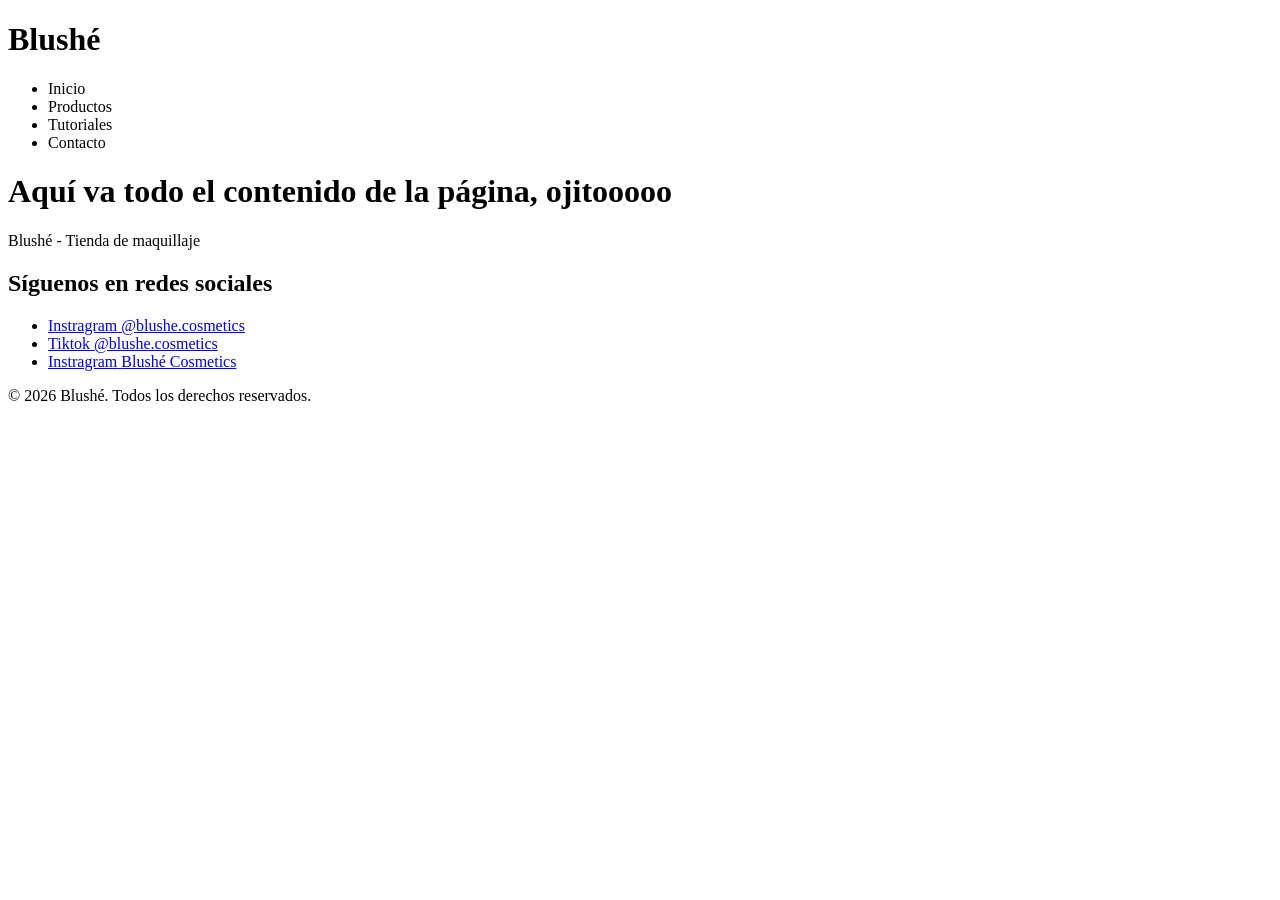
==== index.html @ a959ec79 "header y footer para las 4 páginas" ====
<!DOCTYPE html>
<html lang="es">
    
    <head>
        <meta charset="UTF-8">
        <meta name="viewport" content="width=device-width, initial-scale=1.0">
        <title>Blushé</title>
        <link rel="stylesheet" href="css/estilos.css">
    </head>
    <body>
        <header>
            <h1>Blushé</h1>

            <nav>
                <ul>
                    <li><a href="index.html"></a>Inicio</li>
                    <li><a href="productos.html"></a>Productos</li>
                    <li><a href="tutoriales.html"></a>Tutoriales</li>
                    <li><a href="contacto.html"></a>Contacto</li>
                </ul>
            </nav>
        </header>

        <main>
            <h1>Aquí va todo el contenido de la página, ojitooooo</h1>
        </main>

        <footer>
            <p>Blushé - Tienda de maquillaje</p>

            <nav>
                <h2>Síguenos en redes sociales</h2>

                <ul>
                    <li>
                        <a href="#" aria-label="Instagram de Blushé">
                            <span>Instragram</span>
                            <span>@blushe.cosmetics</span>
                        </a>
                    </li>

                    <li>
                        <a href="#" aria-label="Tiktok de Blushé">
                            <span>Tiktok</span>
                            <span>@blushe.cosmetics</span>
                        </a>
                    </li>

                    <li>
                        <a href="#" aria-label="Facebook de Blushé">
                            <span>Instragram</span>
                            <span>Blushé Cosmetics</span>
                        </a>
                    </li>

                </ul>
            </nav>

            <p>&copy; 2026 Blushé. Todos los derechos reservados.</p>
        </footer>
    </body>
</html>
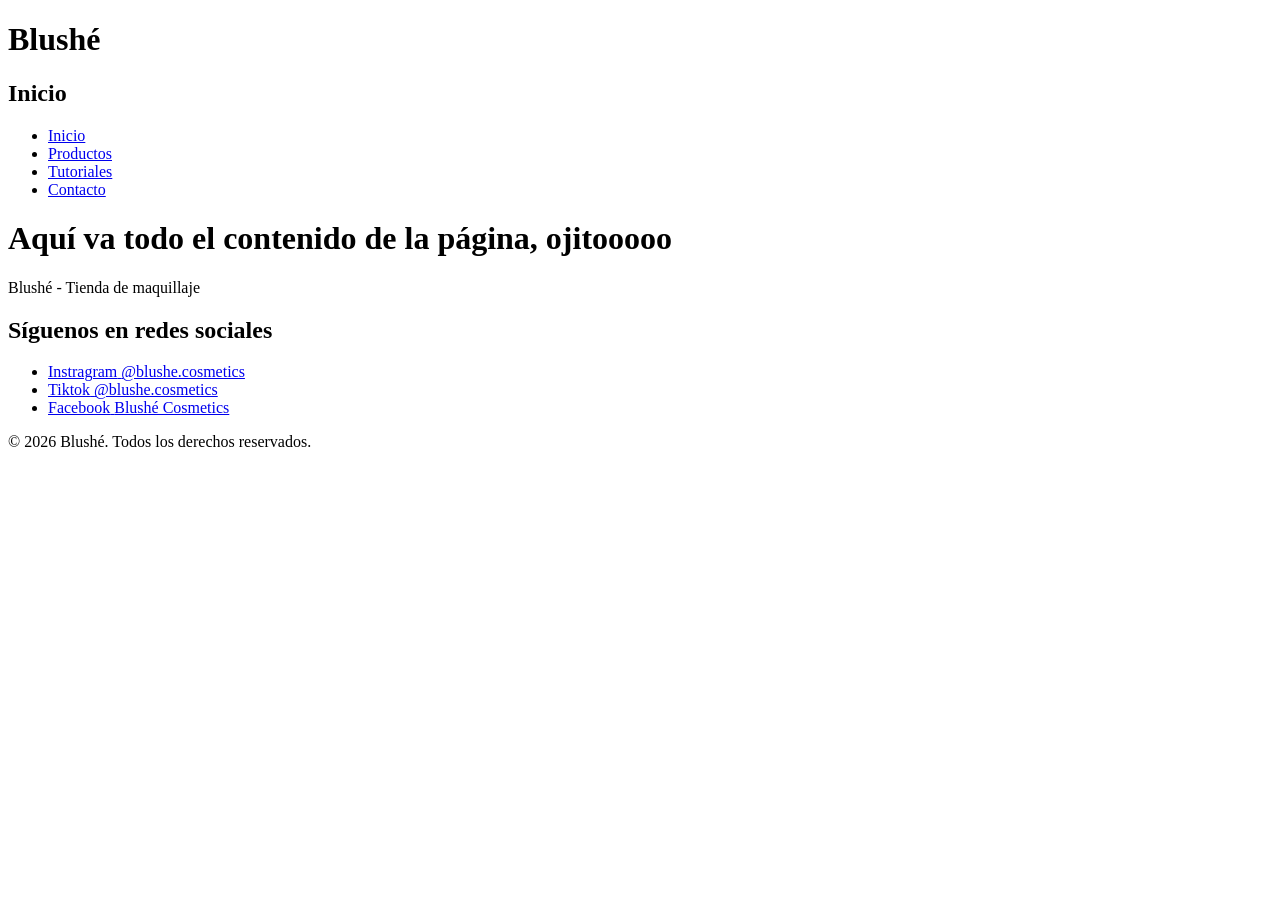
==== commit 9c1ed8a0: "Correcion navegación entre páginas" ====
--- a/index.html
+++ b/index.html
@@ -10,13 +10,14 @@
     <body>
         <header>
             <h1>Blushé</h1>
+            <h2>Inicio</h2>
 
-            <nav>
+            <nav aria-label="Navegación Principal">
                 <ul>
-                    <li><a href="index.html"></a>Inicio</li>
-                    <li><a href="productos.html"></a>Productos</li>
-                    <li><a href="tutoriales.html"></a>Tutoriales</li>
-                    <li><a href="contacto.html"></a>Contacto</li>
+                    <li><a href="index.html">Inicio</a></li>
+                    <li><a href="productos.html">Productos</a></li>
+                    <li><a href="tutoriales.html">Tutoriales</a></li>
+                    <li><a href="contacto.html">Contacto</a></li>
                 </ul>
             </nav>
         </header>
@@ -48,7 +49,7 @@
 
                     <li>
                         <a href="#" aria-label="Facebook de Blushé">
-                            <span>Instragram</span>
+                            <span>Facebook</span>
                             <span>Blushé Cosmetics</span>
                         </a>
                     </li>
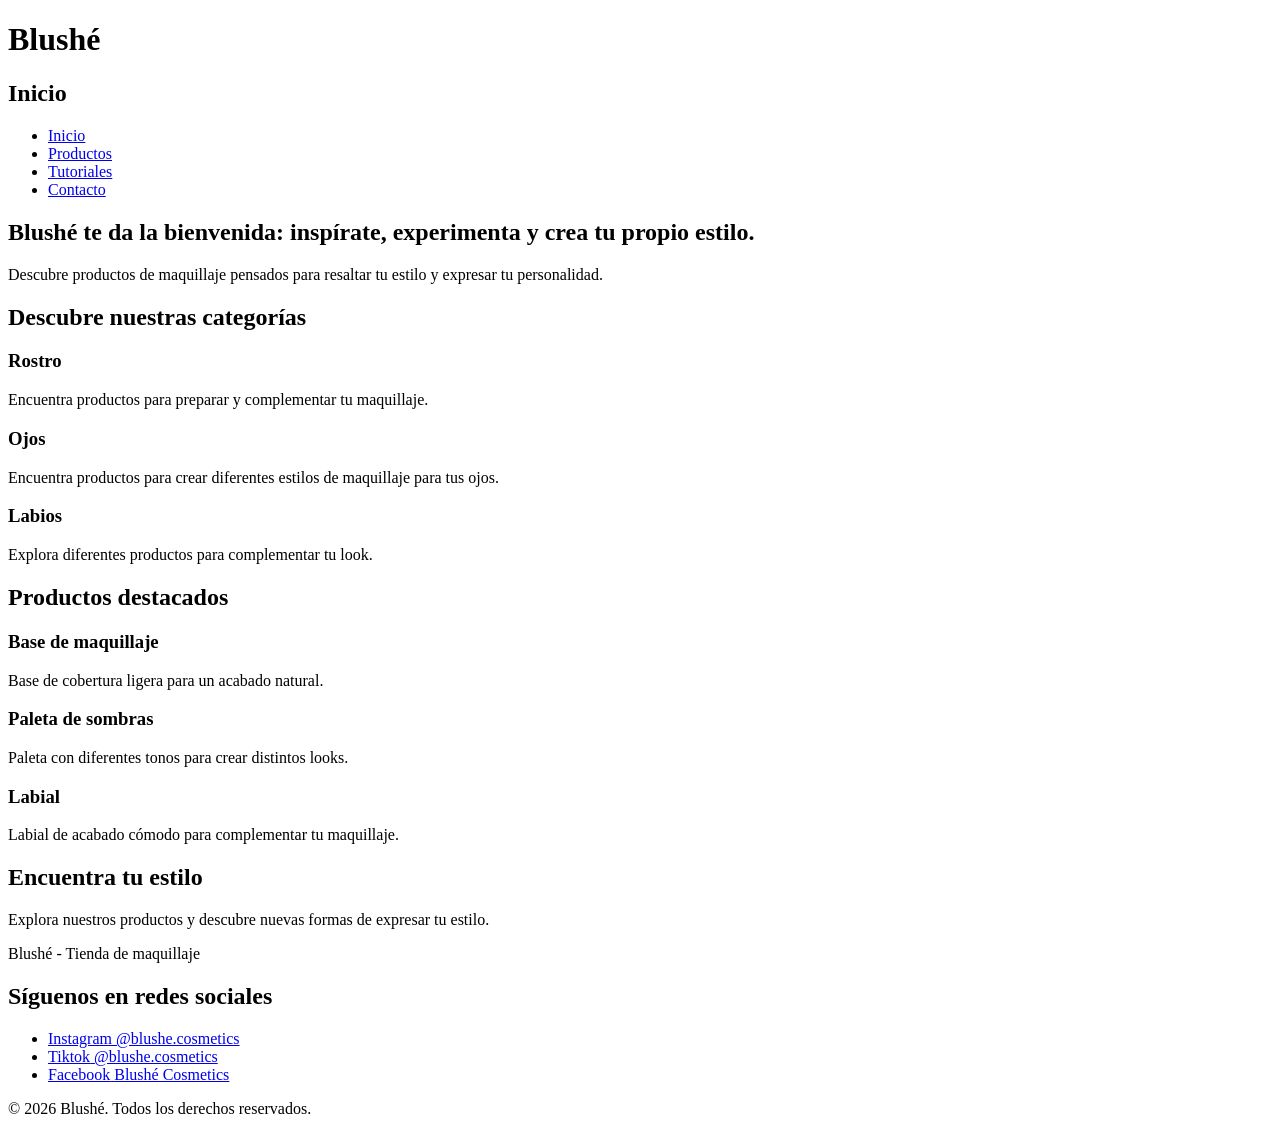
==== commit 996672c7: "Estructura de pagina de inicio" ====
--- a/index.html
+++ b/index.html
@@ -23,19 +23,82 @@
         </header>
 
         <main>
-            <h1>Aquí va todo el contenido de la página, ojitooooo</h1>
+            <section>
+            <h2>Blushé te da la bienvenida: inspírate, experimenta y crea tu propio estilo.</h2>
+
+            <p>
+                Descubre productos de maquillaje pensados para resaltar tu estilo y expresar tu personalidad.
+            </p>
+            </section>
+
+            <section>
+                <h2>Descubre nuestras categorías</h2>
+
+                <article>
+                    <h3>Rostro</h3>
+                    <p>
+                        Encuentra productos para preparar y complementar tu maquillaje.
+                    </p>
+                </article>
+
+                <article>
+                    <h3>Ojos</h3>
+                    <p>
+                        Encuentra productos para crear diferentes estilos de maquillaje para tus ojos.
+                    </p>
+                </article>
+                <article>
+                    <h3>Labios</h3>
+                    <p>
+                        Explora diferentes productos para complementar tu look.
+                    </p>
+                </article>
+            </section>
+
+            <section>
+                <h2>Productos destacados</h2>
+
+                <article>
+                    <h3>Base de maquillaje</h3>
+                    <p>
+                        Base de cobertura ligera para un acabado natural.
+                    </p>
+                </article>
+
+                <article>
+                    <h3>Paleta de sombras</h3>
+                    <p>
+                        Paleta con diferentes tonos para crear distintos looks.
+                    </p>
+                </article>
+
+                <article>
+                    <h3>Labial</h3>
+                    <p>
+                        Labial de acabado cómodo para complementar tu maquillaje.
+                    </p>
+                </article>
+            </section>
+
+            <section>
+                <h2>Encuentra tu estilo</h2>
+
+                <p>
+                    Explora nuestros productos y descubre nuevas formas de expresar tu estilo.
+                </p>
+            </section>
         </main>
 
         <footer>
             <p>Blushé - Tienda de maquillaje</p>
 
-            <nav>
+            <nav aria-label="Redes sociales">
                 <h2>Síguenos en redes sociales</h2>
 
                 <ul>
                     <li>
                         <a href="#" aria-label="Instagram de Blushé">
-                            <span>Instragram</span>
+                            <span>Instagram</span>
                             <span>@blushe.cosmetics</span>
                         </a>
                     </li>
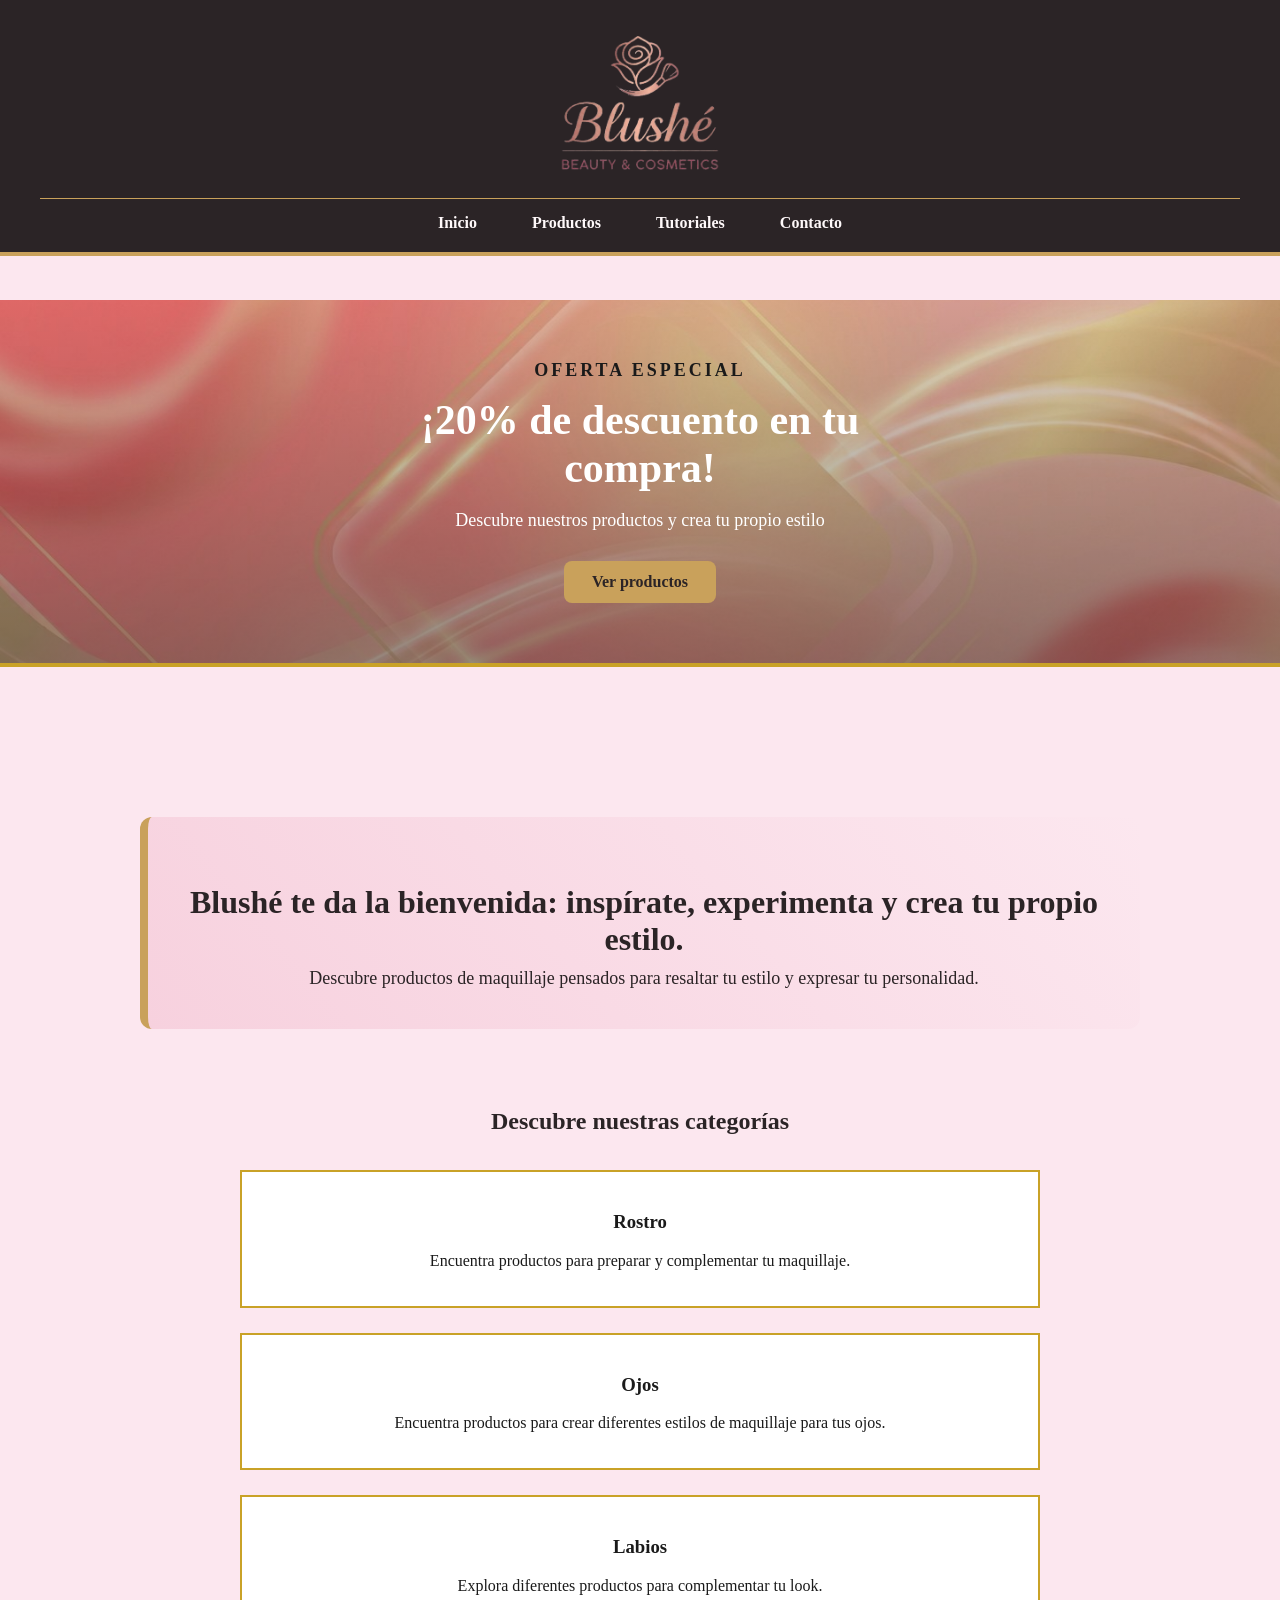
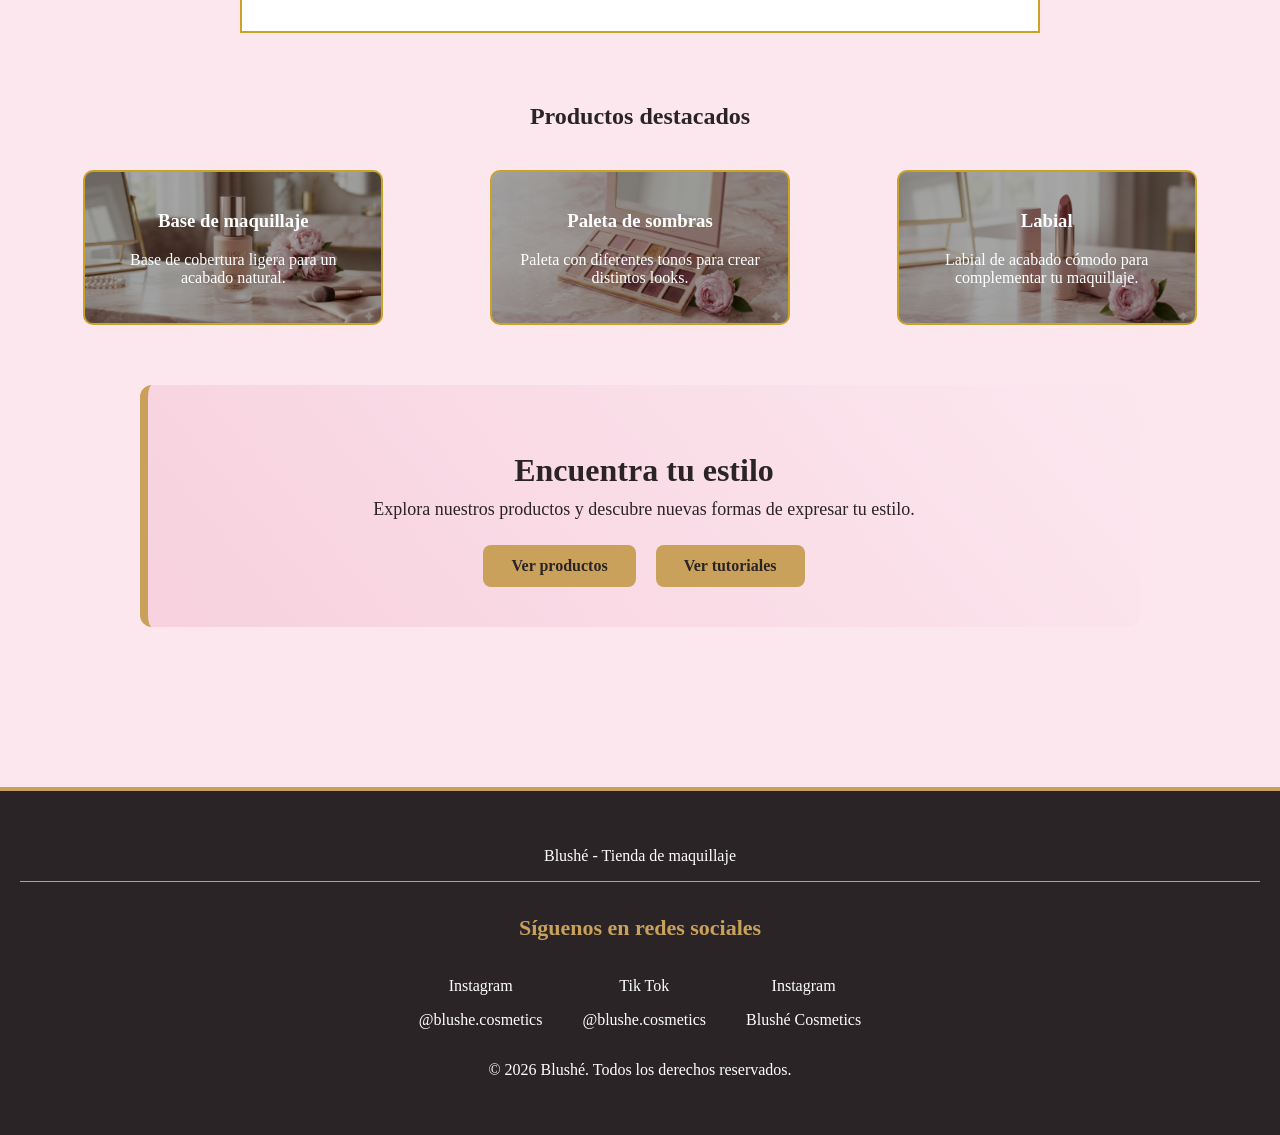
==== commit 6427ed97: "Creación del archivo css para la página de inicio" ====
--- a/index.html
+++ b/index.html
@@ -5,12 +5,11 @@
         <meta charset="UTF-8">
         <meta name="viewport" content="width=device-width, initial-scale=1.0">
         <title>Blushé</title>
-        <link rel="stylesheet" href="css/estilos.css">
+        <link rel="stylesheet" href="css/inicio.css">
     </head>
     <body>
         <header>
-            <h1>Blushé</h1>
-            <h2>Inicio</h2>
+                <img src="img/logo.png" alt="Logo Blushe" class="logo-blushe">
 
             <nav aria-label="Navegación Principal">
                 <ul>
@@ -22,8 +21,19 @@
             </nav>
         </header>
 
+        <section class="banner-oferta">
+            <div class="banner-texto">
+            <span>OFERTA ESPECIAL</span>
+            <h2>¡20% de descuento en tu compra!</h2>
+            <p>Descubre nuestros productos y crea tu propio estilo</p>
+            <div class="botones-estilo">
+            <a href="productos.html" class="btn-estilo">Ver productos</a>
+            </div>
+            </div>
+        </section>
+
         <main>
-            <section>
+            <section class="seccion-destacada">
             <h2>Blushé te da la bienvenida: inspírate, experimenta y crea tu propio estilo.</h2>
 
             <p>
@@ -31,48 +41,64 @@
             </p>
             </section>
 
-            <section>
+            <section class="categorias">
                 <h2>Descubre nuestras categorías</h2>
 
                 <article>
+                    <a href="productos.html#rostro">
+                        <div class="categoria-texto">
                     <h3>Rostro</h3>
                     <p>
                         Encuentra productos para preparar y complementar tu maquillaje.
                     </p>
+                    </div>
+                    <img src="img/Rostro.png" alt="Maquillaje para el rostro">
+                    </a>
                 </article>
 
                 <article>
+                    <a href="productos.html#ojos">
+                        <div class="categoria-texto">
                     <h3>Ojos</h3>
                     <p>
                         Encuentra productos para crear diferentes estilos de maquillaje para tus ojos.
                     </p>
+                    </div>
+                    <img src="img/Ojos.png" alt="Maquillaje para los ojos">
+                    </a>
                 </article>
+
                 <article>
+                    <a href="productos.html#labios">
+                        <div class="categoria-texto">
                     <h3>Labios</h3>
                     <p>
                         Explora diferentes productos para complementar tu look.
                     </p>
+                    </div>
+                    <img src="img/Labios.png" alt="Maquillaje para labios">
+                    </a>
                 </article>
             </section>
 
-            <section>
-                <h2>Productos destacados</h2>
+            <section class="productos-destacados">
+                <h2 class="titulo-productos">Productos destacados</h2>
 
-                <article>
+                <article class="fondo-base">
                     <h3>Base de maquillaje</h3>
                     <p>
                         Base de cobertura ligera para un acabado natural.
                     </p>
                 </article>
 
-                <article>
+                <article class="fondo-paleta">
                     <h3>Paleta de sombras</h3>
                     <p>
                         Paleta con diferentes tonos para crear distintos looks.
                     </p>
                 </article>
 
-                <article>
+                <article class="fondo-labial">
                     <h3>Labial</h3>
                     <p>
                         Labial de acabado cómodo para complementar tu maquillaje.
@@ -80,41 +106,41 @@
                 </article>
             </section>
 
-            <section>
+            <section class="seccion-destacada">
                 <h2>Encuentra tu estilo</h2>
 
                 <p>
                     Explora nuestros productos y descubre nuevas formas de expresar tu estilo.
                 </p>
+
+                <div class="botones-estilo">
+                    <a href="productos.html" class="btn-estilo">Ver productos</a>
+                    <a href="tutoriales.html" class="btn-estilo">Ver tutoriales</a>
+
+                </div>
             </section>
         </main>
 
-        <footer>
+        <footer class="footer">
             <p>Blushé - Tienda de maquillaje</p>
 
             <nav aria-label="Redes sociales">
                 <h2>Síguenos en redes sociales</h2>
 
                 <ul>
-                    <li>
-                        <a href="#" aria-label="Instagram de Blushé">
-                            <span>Instagram</span>
-                            <span>@blushe.cosmetics</span>
-                        </a>
+                    <li>                        
+                            <p>Instagram</p>
+                            <p>@blushe.cosmetics</p>
                     </li>
 
-                    <li>
-                        <a href="#" aria-label="Tiktok de Blushé">
-                            <span>Tiktok</span>
-                            <span>@blushe.cosmetics</span>
-                        </a>
+                    <li>                        
+                            <p>Tik Tok</p>
+                            <p>@blushe.cosmetics</p>
                     </li>
 
-                    <li>
-                        <a href="#" aria-label="Facebook de Blushé">
-                            <span>Facebook</span>
-                            <span>Blushé Cosmetics</span>
-                        </a>
+                    <li>                        
+                            <p>Instagram</p>
+                            <p>Blushé Cosmetics</p>
                     </li>
 
                 </ul>
--- a/css/inicio.css
+++ b/css/inicio.css
@@ -0,0 +1,363 @@
+/*Estilos generales*/
+
+* {
+    box-sizing: border-box;
+}
+
+body {
+    margin: 0;
+    background-color: #fce7ef;
+    color: #2b2426;
+    font-family: Monserr;
+}
+
+main{
+    padding: 40px;
+}
+
+section{
+    margin-bottom: 50px;
+}
+
+/* Encabezado */
+
+header{
+    background-color: #2b2426;
+    padding: 20px 40px;
+    text-align: center;
+    position: fixed;
+    top: 0;
+    left: 0;
+    width: 100%;
+    z-index: 1000;
+    border-bottom: 4px solid #c9a15b;
+}
+
+.logo-blushe{
+    width: 300px;
+    height: auto;
+    margin-bottom: 10px;
+}
+
+header h1{
+    margin: 0px 0 15px;
+    color: #c9a227;
+    font-size: 40px;
+}
+
+nav ul{
+    margin: 0;
+    padding: 0;
+    list-style: none;
+    display: flex;
+    justify-content: center;
+    gap: 25px;
+}
+
+nav{
+    border-top: 1px solid #c9a15b;
+    padding-top: 15px;
+}
+
+nav ul li a {
+    color: #FFF9FA;
+    text-decoration: none;
+    font-weight: bold;
+    padding: 8px 15px;
+    transition: color .3s ease, background-color .3s ease;
+}
+
+nav ul li a:hover {
+    background-color: #E8B8C7; 
+    color: #2B2426;
+    border-radius: 6px;
+}
+
+/*Banner de oferta*/
+
+.banner-oferta{
+    position: relative;
+    min-height: 100px;
+    margin-top: 300px;
+    padding: 60px 120px;
+    display: flex;
+    justify-content: center;
+    text-align: center;
+    align-items: center;
+    overflow: hidden;
+    background-image: linear-gradient(rgba(64, 64, 64, 0.165), rgba(62, 62, 62, 0.55)), url("../img/descuento.jpeg");
+    background-size: cover;
+    background-position: center;
+    color: #ffffff;
+    border-bottom: 4px solid #c9a227;
+    animation-name: bajar;
+    animation-duration: 1s;
+}
+
+@keyframes bajar{
+    from{
+        transform: translateY(-300px);
+    }
+    to{
+        transform: translateY(0);
+    }
+}
+
+/*Texto del banner*/
+
+.banner-texto{
+    max-width: 600px;
+}
+
+.banner-texto span{
+    color: #1A1A1A;
+    font-weight: bold;
+    font-size: 18px;
+    letter-spacing: 3px;
+}
+
+.banner-texto h2{
+    font-size: 42px;
+    margin: 15px 0;
+}
+
+.banner-texto p{
+    font-size: 18px;
+    margin-bottom: 30px;
+}
+
+
+
+/* Imagen */
+
+.banner-imagen {
+    width: 40%;
+    display: flex;
+    justify-content: center;
+    align-items: center;
+}
+
+.banner-imagen img {
+    width: 280px;
+    max-width: 100%;
+    transition: transform 0.5s ease;
+}
+
+.banner-oferta:hover .banner-imagen img {
+    transform: scale(1.08);
+}
+
+/*Categorias*/
+
+.categorias {
+    text-align: center;
+    display: grid;
+    grid-template-columns: 1fr;
+    gap: 25px;
+}
+
+.categorias h2 {
+    margin-bottom: 10px;
+}
+
+.categorias article {
+    max-width: 800px;
+    width: 100%;
+    margin: auto;
+}
+
+.categorias article a {
+    position: relative;
+    display: flex;
+    justify-content: center;
+    align-items:center;
+    background-color: #ffffff;
+    color: #1A1A1A;
+    text-decoration: none;
+    padding: 20px;
+    border: 2px solid #c9a227;
+}
+
+.categorias article img{
+    position: absolute;
+    width: 200px;
+    height: 130px;
+    right: 20px;
+    opacity: 0;
+    transform: translateX(30px);
+    transition: opacity 1s ease, transform 1s ease;
+}
+
+.categorias article:hover img {
+    opacity: 1;
+    transform: translateX(0);
+}
+
+.categoria-texto{
+    width: 100%;
+    text-align: center;
+    transition: transform 1s ease;
+}
+
+.categorias article:hover .categoria-texto{
+    transform: translateX(-100px);
+}
+
+/*Productos destacados*/
+
+.productos-destacados article {
+    background-size: cover;
+    background-position: center;
+    background-repeat: no-repeat;
+    background-color: #ffffff;
+    border: 2px solid #c9a227;
+    padding: 20px;
+    margin: auto;
+    max-width: 300px;
+    border-radius: 10px;
+    text-align: center;
+    color: #ffffff;
+    position: relative;
+    overflow: hidden;
+    transition: transform 1s ease;
+}
+
+.productos-destacados article:hover{
+    transform: scale(1.03);
+}
+
+.productos-destacados{
+    display: grid;
+    grid-template-columns: repeat(3, 1fr);
+    gap: 20px;
+    text-align: center;
+    margin-top: 40px;
+}
+
+@media (min-width: 500px){
+    .productos-destacados {
+        grid-template-columns: repeat(3, 1fr);
+    }
+}
+
+.titulo-productos{
+    grid-column: 1 / -1;
+    text-align: center;
+    margin-bottom: 20px;
+}
+
+/*Fondo productos*/
+
+.fondo-base {
+    background-image: url("../img/base.jpg");
+}
+
+.fondo-paleta {
+    background-image: url("../img/sombras.jpg");
+}
+
+.fondo-labial {
+    background-image: url("../img/labial.jpg");
+}
+
+.productos-destacados article::before {
+    content: "";
+    position: absolute;
+    inset: 0;
+    background: rgba(0,0,0,0.35);
+}
+
+.productos-destacados article * {
+    position: relative;
+    z-index: 2;
+}
+
+/*secciones destacadas*/
+
+.seccion-destacada {
+    background: linear-gradient(50deg, #F7D1DE, #FCE7EF);
+    border-left: 8px solid #C9A15B;
+    padding: 40px 30px;
+    margin: 60px auto;
+    max-width: 1000px;
+    border-radius: 12px;
+    text-align: center;
+    animation: aparecer 1s ease;
+}
+
+.seccion-destacada h2 {
+    color: #2B2426;
+    font-size: 32px;
+    margin-bottom: 10px;
+    font-weight: bold;
+}
+
+.seccion-destacada p {
+    color: #2B2426;
+    font-size: 18px;
+    max-width: 700px;
+    margin: 0 auto;
+}
+
+/*footer*/
+
+.footer{
+    background-color: #2B2426;
+    color: #ffffff;
+    text-align: center;
+    padding: 40px 20px;
+    margin-top: 60px;
+    border-top: 4px solid #c9a15b;
+}
+
+.footer h2 {
+    color: #c9a15b;
+    margin-bottom: 20px;
+    font-size: 22px;
+}
+
+.footer ul {
+    list-style: none;
+    padding: 0;
+    margin: 0;
+    display: flex;
+    justify-content: center;
+    gap: 40px;
+}
+
+.footer li {
+    text-align: center;
+}
+
+.footer a {
+    text-decoration: none;
+    color: #ffffff;
+    font-weight: bold;
+    display: flex;
+    flex-direction: column;
+    gap: 5px;
+}
+
+/*Botones*/
+
+.botones-estilo {
+    margin-top: 25px;
+    display: flex;
+    gap: 20px;
+    justify-content: center;
+}
+
+.btn-estilo {
+    background-color: #C9A15B; 
+    color: #2B2426; 
+    padding: 12px 28px;
+    border-radius: 8px;
+    text-decoration: none;
+    font-weight: bold;
+    transition: background-color .3s ease, transform .2s ease;
+}
+
+.btn-estilo:hover {
+    background-color: #E8B8C7; 
+    transform: scale(1.05);
+}
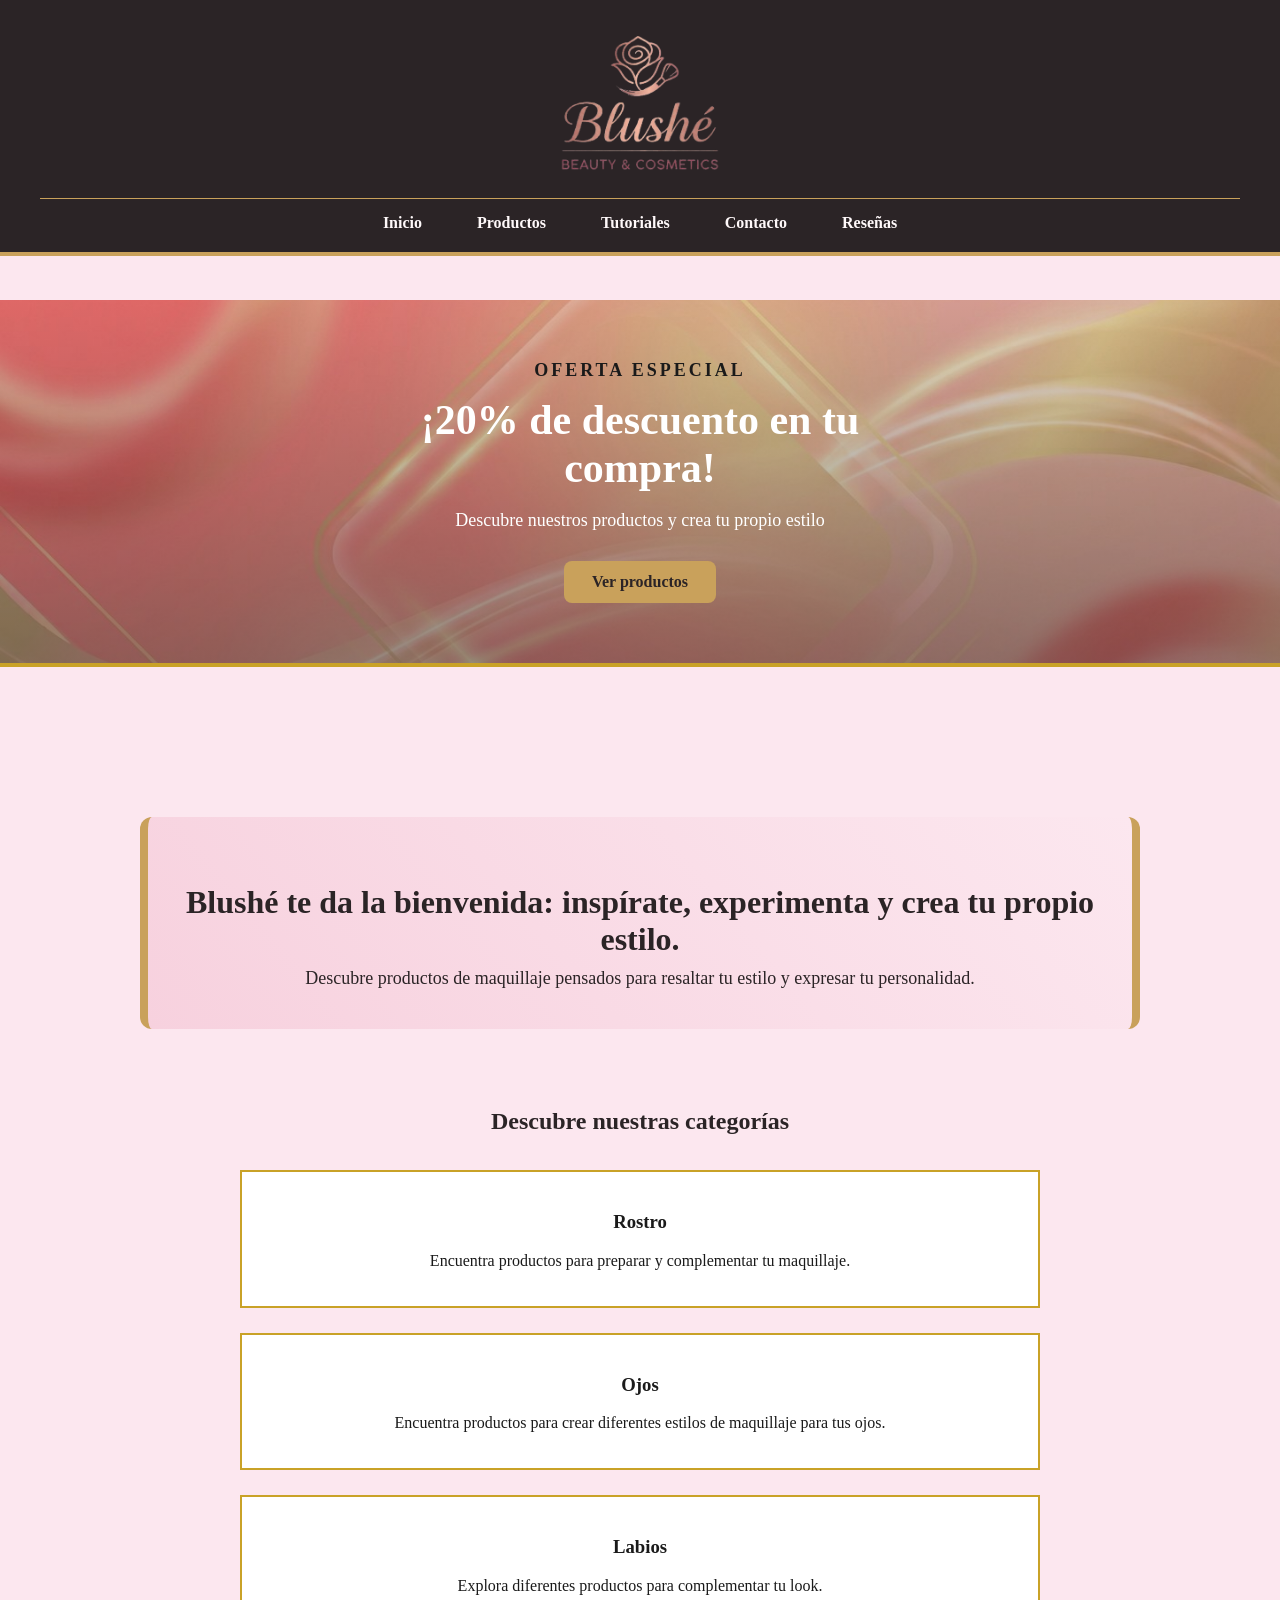
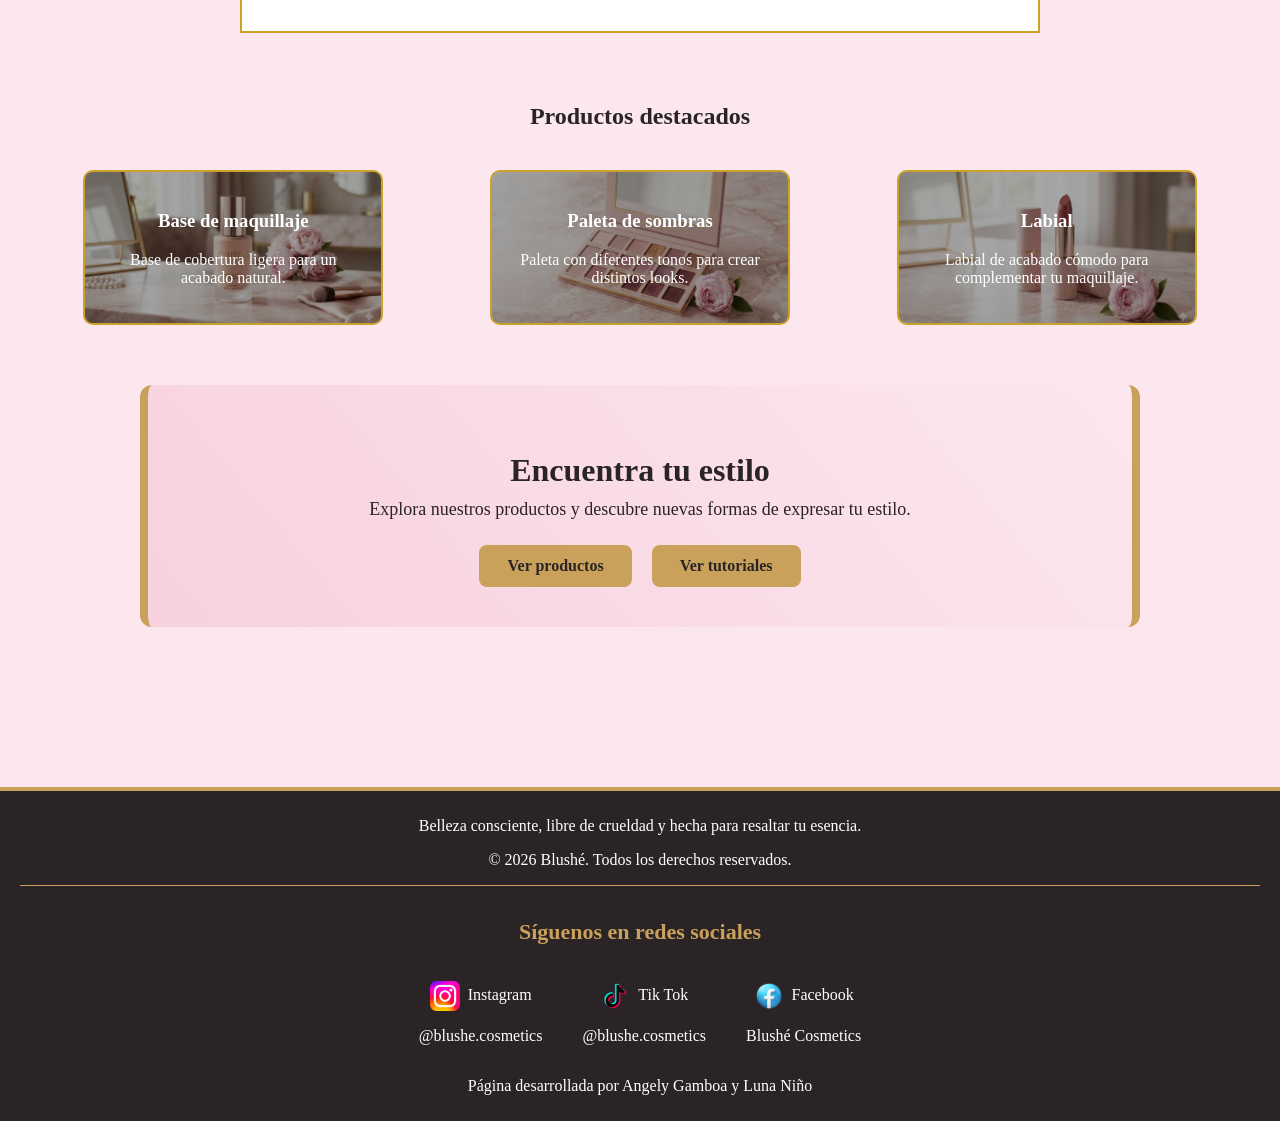
==== commit 792cb01f: "creación página de reseñas, general.css e iconos para cada red social" ====
--- a/index.html
+++ b/index.html
@@ -5,7 +5,11 @@
         <meta charset="UTF-8">
         <meta name="viewport" content="width=device-width, initial-scale=1.0">
         <title>Blushé</title>
+        <link rel="stylesheet" href="css/general.css">
         <link rel="stylesheet" href="css/inicio.css">
+        <link rel="preconnect" href="https://fonts.googleapis.com">
+        <link rel="preconnect" href="https://fonts.gstatic.com" crossorigin>
+        <link href="https://fonts.googleapis.com/css2?family=Playfair+Display:ital,wght@0,400..900;1,400..900&display=swap" rel="stylesheet">
     </head>
     <body>
         <header>
@@ -17,6 +21,7 @@
                     <li><a href="productos.html">Productos</a></li>
                     <li><a href="tutoriales.html">Tutoriales</a></li>
                     <li><a href="contacto.html">Contacto</a></li>
+                    <li><a href="reseñas.html">Reseñas</a></li>
                 </ul>
             </nav>
         </header>
@@ -122,7 +127,8 @@
         </main>
 
         <footer class="footer">
-            <p>Blushé - Tienda de maquillaje</p>
+            <p>Belleza consciente, libre de crueldad y hecha para resaltar tu esencia.</p>
+            <p>&copy; 2026 Blushé. Todos los derechos reservados.</p>
 
             <nav aria-label="Redes sociales">
                 <h2>Síguenos en redes sociales</h2>
@@ -139,14 +145,14 @@
                     </li>
 
                     <li>                        
-                            <p>Instagram</p>
+                            <p>Facebook</p>
                             <p>Blushé Cosmetics</p>
                     </li>
 
                 </ul>
             </nav>
 
-            <p>&copy; 2026 Blushé. Todos los derechos reservados.</p>
+            <p>Página desarrollada por Angely Gamboa y Luna Niño</p>
         </footer>
     </body>
 </html>
--- a/css/general.css
+++ b/css/general.css
@@ -0,0 +1,171 @@
+/*Estilos generales*/
+
+* {
+    box-sizing: border-box;
+}
+
+body {
+    margin: 0;
+    background-color: #fce7ef;
+    color: #2b2426;
+}
+
+main{
+    padding: 40px;
+}
+
+section{
+    margin-bottom: 50px;
+}
+
+.instrument-serif-regular {
+  font-family: "Playfair Display", serif;
+  font-weight: 400;
+  font-style: normal;
+}
+
+.instrument-serif-regular-italic {
+  font-family: "Playfair Display", serif;
+  font-weight: 400;
+  font-style: normal;
+}
+
+/* Encabezado */
+
+header{
+    background-color: #2b2426;
+    padding: 20px 40px;
+    text-align: center;
+    position: fixed;
+    top: 0;
+    left: 0;
+    width: 100%;
+    z-index: 1000;
+    border-bottom: 4px solid #c9a15b;
+}
+
+.logo-blushe{
+    width: 300px;
+    height: auto;
+    margin-bottom: 10px;
+}
+
+header h1{
+    margin: 0px 0 15px;
+    color: #c9a227;
+    font-size: 40px;
+}
+
+nav ul{
+    margin: 0;
+    padding: 0;
+    list-style: none;
+    display: flex;
+    justify-content: center;
+    gap: 25px;
+}
+
+nav{
+    border-top: 1px solid #c9a15b;
+    padding-top: 15px;
+}
+
+nav ul li a {
+    color: #FFF9FA;
+    text-decoration: none;
+    font-weight: bold;
+    padding: 8px 15px;
+    transition: color 0.3s ease, background-color 0.2 ease;
+}
+
+nav ul li a:hover {
+    background-color: #E8B8C7; 
+    color: #2B2426;
+    border-radius: 7px;
+}
+
+/*footer*/
+
+.footer{
+    background-color: #2B2426;
+    color: #ffffff;
+    text-align: center;
+    padding: 10px 20px;
+    margin-top: 60px;
+    border-top: 4px solid #c9a15b;
+}
+
+.footer h2 {
+    color: #c9a15b;
+    margin-bottom: 20px;
+    font-size: 22px;
+}
+
+.footer ul {
+    list-style: none;
+    padding: 0;
+    margin: 0;
+    display: flex;
+    justify-content: center;
+    gap: 40px;
+}
+
+.footer li {
+    text-align: center;
+}
+
+.footer a {
+    text-decoration: none;
+    color: #ffffff;
+    font-weight: bold;
+    display: flex;
+    flex-direction: column;
+    gap: 5px;
+}
+
+/*Icono de redes sociales*/
+
+.footer li p:first-child::before{
+    content: "";
+    display: inline-block;
+    width: 30px;
+    height: 30px;
+    background-size: contain;
+    background-repeat: no-repeat;
+    vertical-align: middle;
+    margin-right: 8px;
+}
+
+.footer li:nth-child(1) p:first-child::before{
+    background-image: url(../img/Instagram-Logo.png);
+}
+.footer li:nth-child(2) p:first-child::before{
+    background-image: url(../img/tiktok-logo.png);
+}
+.footer li:nth-child(3) p:first-child::before{
+    background-image: url(../img/facebook-logo.png);
+}
+
+/*Botones*/
+
+.botones-estilo {
+    margin-top: 25px;
+    display: flex;
+    gap: 20px;
+    justify-content: center;
+}
+
+.btn-estilo {
+    background-color: #C9A15B; 
+    color: #2B2426; 
+    padding: 12px 28px;
+    border-radius: 8px;
+    text-decoration: none;
+    font-weight: bold;
+    transition: background-color 0.3s ease, transform 0.2s ease;
+}
+
+.btn-estilo:hover {
+    background-color: #E8B8C7; 
+    transform: scale(1.05);
+}
--- a/css/inicio.css
+++ b/css/inicio.css
@@ -1,77 +1,3 @@
-/*Estilos generales*/
-
-* {
-    box-sizing: border-box;
-}
-
-body {
-    margin: 0;
-    background-color: #fce7ef;
-    color: #2b2426;
-    font-family: Monserr;
-}
-
-main{
-    padding: 40px;
-}
-
-section{
-    margin-bottom: 50px;
-}
-
-/* Encabezado */
-
-header{
-    background-color: #2b2426;
-    padding: 20px 40px;
-    text-align: center;
-    position: fixed;
-    top: 0;
-    left: 0;
-    width: 100%;
-    z-index: 1000;
-    border-bottom: 4px solid #c9a15b;
-}
-
-.logo-blushe{
-    width: 300px;
-    height: auto;
-    margin-bottom: 10px;
-}
-
-header h1{
-    margin: 0px 0 15px;
-    color: #c9a227;
-    font-size: 40px;
-}
-
-nav ul{
-    margin: 0;
-    padding: 0;
-    list-style: none;
-    display: flex;
-    justify-content: center;
-    gap: 25px;
-}
-
-nav{
-    border-top: 1px solid #c9a15b;
-    padding-top: 15px;
-}
-
-nav ul li a {
-    color: #FFF9FA;
-    text-decoration: none;
-    font-weight: bold;
-    padding: 8px 15px;
-    transition: color .3s ease, background-color .3s ease;
-}
-
-nav ul li a:hover {
-    background-color: #E8B8C7; 
-    color: #2B2426;
-    border-radius: 6px;
-}
 
 /*Banner de oferta*/
 
@@ -277,6 +203,7 @@
 .seccion-destacada {
     background: linear-gradient(50deg, #F7D1DE, #FCE7EF);
     border-left: 8px solid #C9A15B;
+    border-right: 8px solid #C9A15B;
     padding: 40px 30px;
     margin: 60px auto;
     max-width: 1000px;
@@ -299,65 +226,3 @@
     margin: 0 auto;
 }
 
-/*footer*/
-
-.footer{
-    background-color: #2B2426;
-    color: #ffffff;
-    text-align: center;
-    padding: 40px 20px;
-    margin-top: 60px;
-    border-top: 4px solid #c9a15b;
-}
-
-.footer h2 {
-    color: #c9a15b;
-    margin-bottom: 20px;
-    font-size: 22px;
-}
-
-.footer ul {
-    list-style: none;
-    padding: 0;
-    margin: 0;
-    display: flex;
-    justify-content: center;
-    gap: 40px;
-}
-
-.footer li {
-    text-align: center;
-}
-
-.footer a {
-    text-decoration: none;
-    color: #ffffff;
-    font-weight: bold;
-    display: flex;
-    flex-direction: column;
-    gap: 5px;
-}
-
-/*Botones*/
-
-.botones-estilo {
-    margin-top: 25px;
-    display: flex;
-    gap: 20px;
-    justify-content: center;
-}
-
-.btn-estilo {
-    background-color: #C9A15B; 
-    color: #2B2426; 
-    padding: 12px 28px;
-    border-radius: 8px;
-    text-decoration: none;
-    font-weight: bold;
-    transition: background-color .3s ease, transform .2s ease;
-}
-
-.btn-estilo:hover {
-    background-color: #E8B8C7; 
-    transform: scale(1.05);
-}
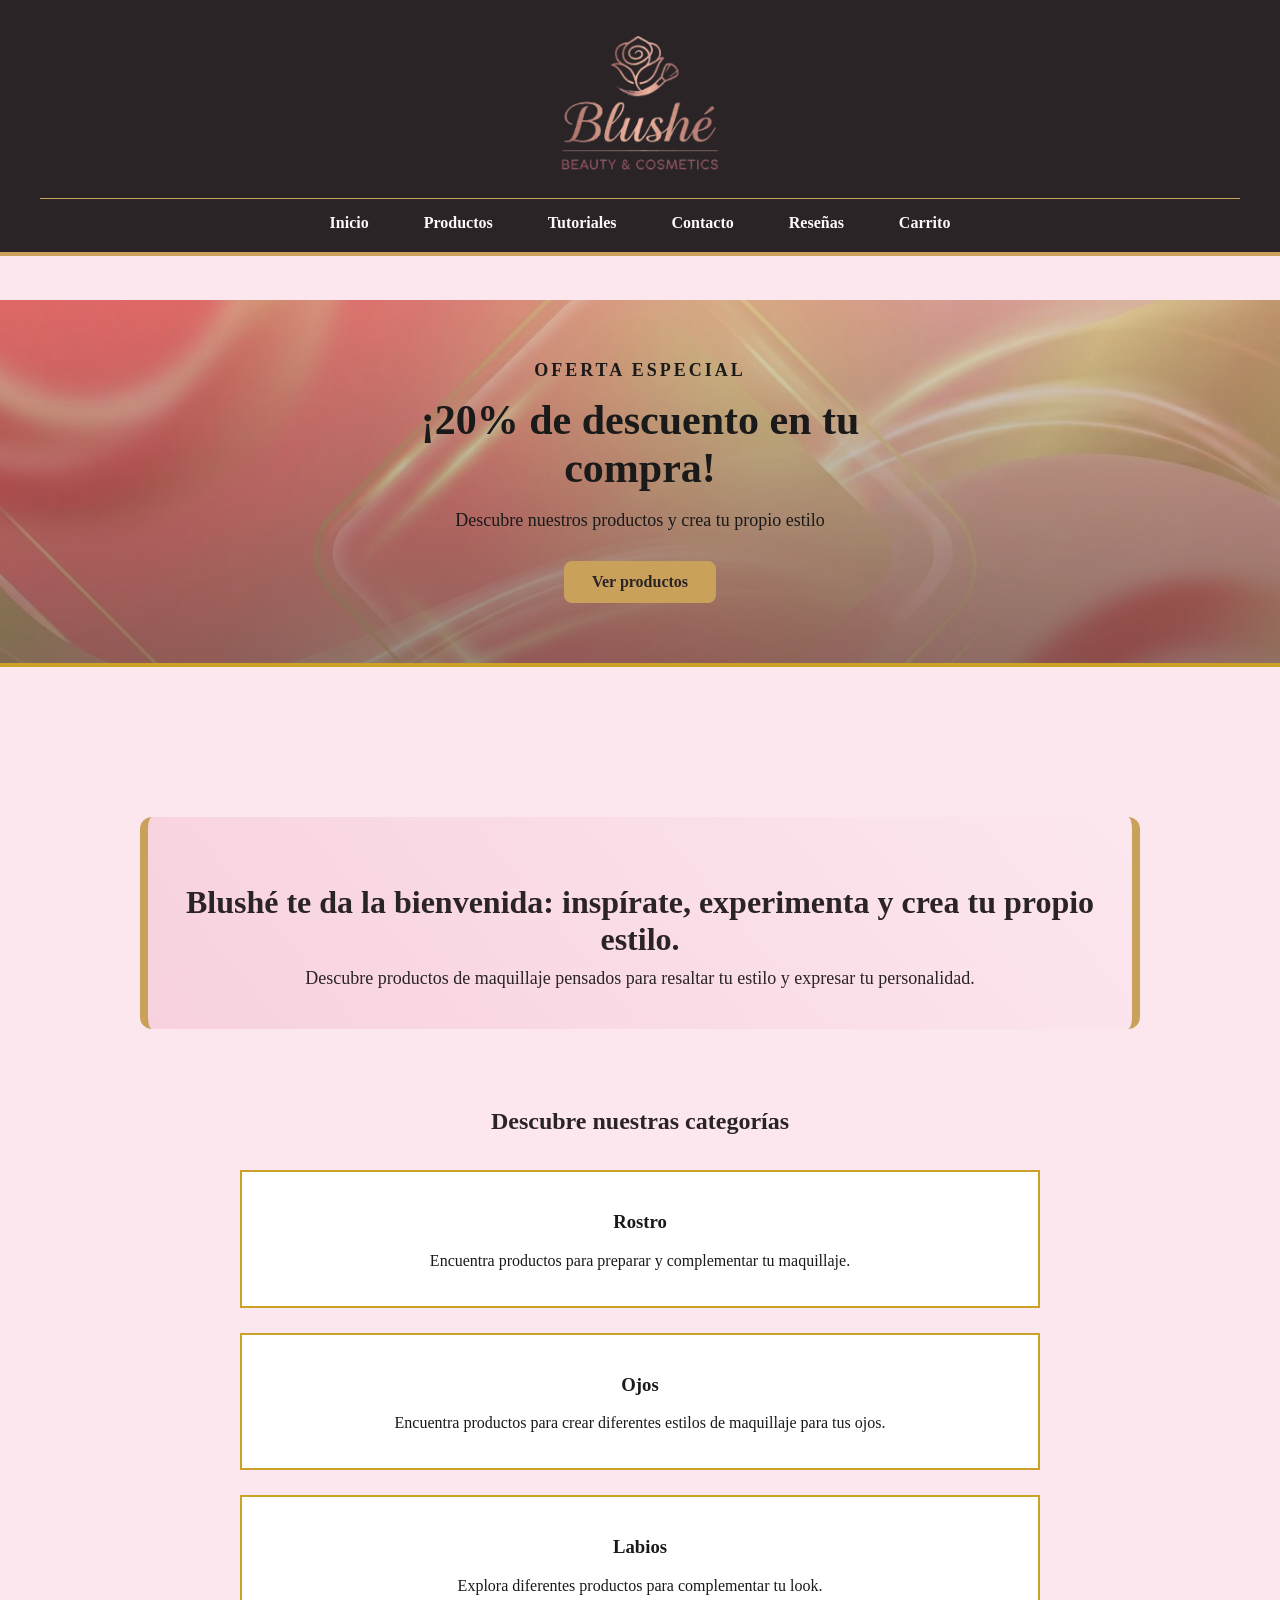
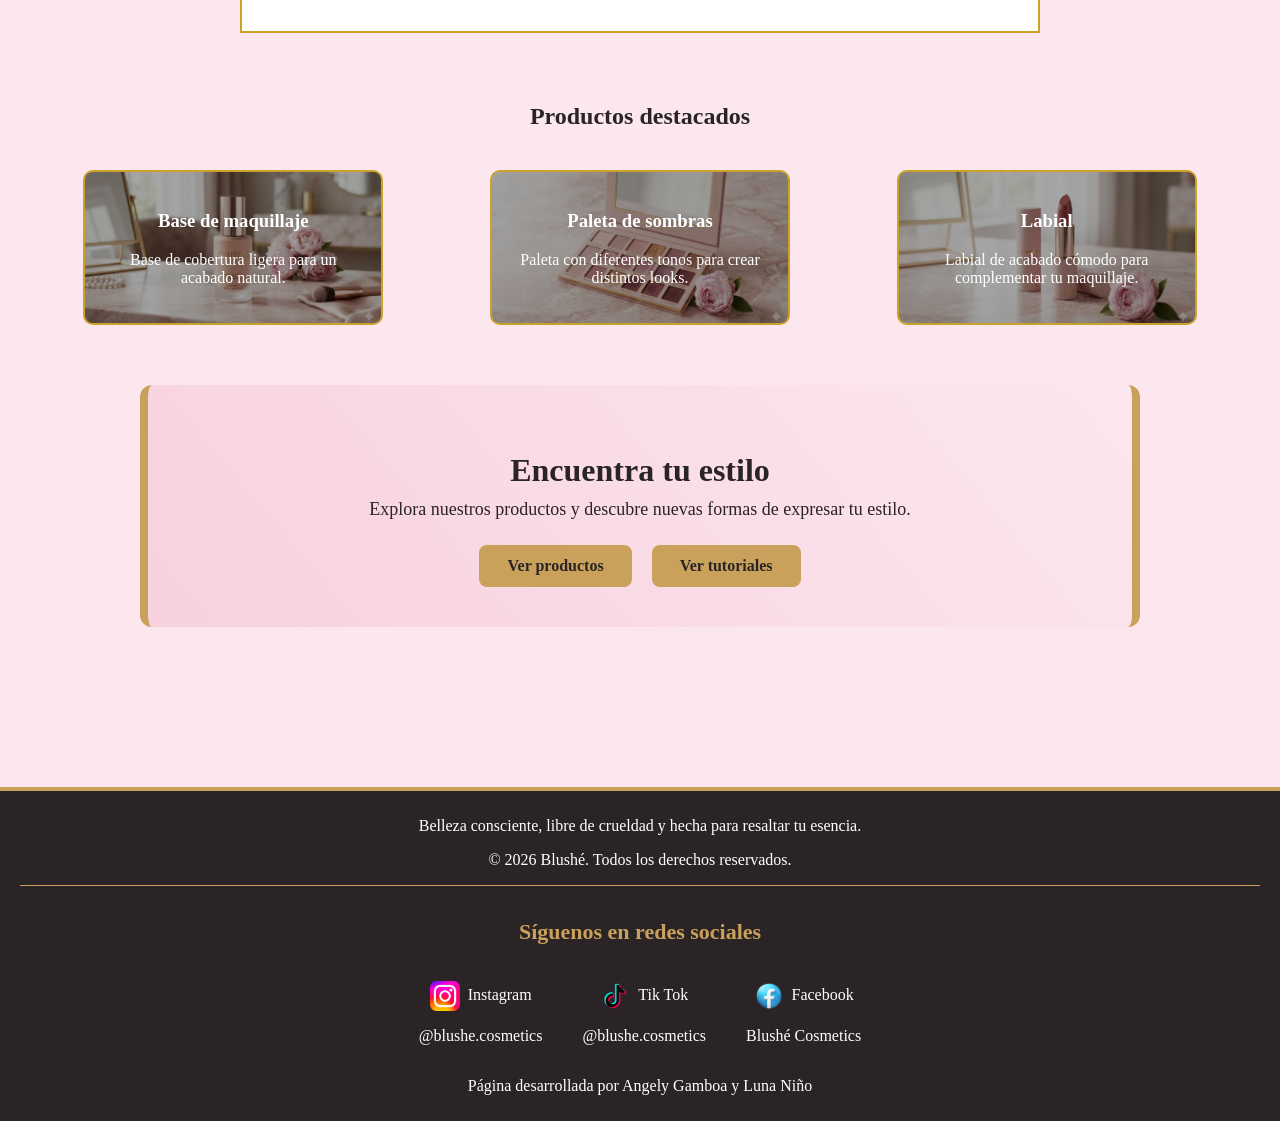
==== commit 4921e6dd: "Panel navegacion tienda Blushe" ====
--- a/index.html
+++ b/index.html
@@ -7,6 +7,7 @@
         <title>Blushé</title>
         <link rel="stylesheet" href="css/general.css">
         <link rel="stylesheet" href="css/inicio.css">
+        <link rel="icon" type="image/png" href="img/letra-b.png">
         <link rel="preconnect" href="https://fonts.googleapis.com">
         <link rel="preconnect" href="https://fonts.gstatic.com" crossorigin>
         <link href="https://fonts.googleapis.com/css2?family=Playfair+Display:ital,wght@0,400..900;1,400..900&display=swap" rel="stylesheet">
@@ -22,6 +23,7 @@
                     <li><a href="tutoriales.html">Tutoriales</a></li>
                     <li><a href="contacto.html">Contacto</a></li>
                     <li><a href="reseñas.html">Reseñas</a></li>
+                    <li><a href="carrito.html">Carrito</a></li>
                 </ul>
             </nav>
         </header>
--- a/css/inicio.css
+++ b/css/inicio.css
@@ -50,6 +50,14 @@
 .banner-texto p{
     font-size: 18px;
     margin-bottom: 30px;
+}
+
+.banner-texto h2 + p{
+    font-size: italic;
+}
+
+.banner-texto h2, .banner-texto p{
+    color: #1A1A1A;
 }
 
 
